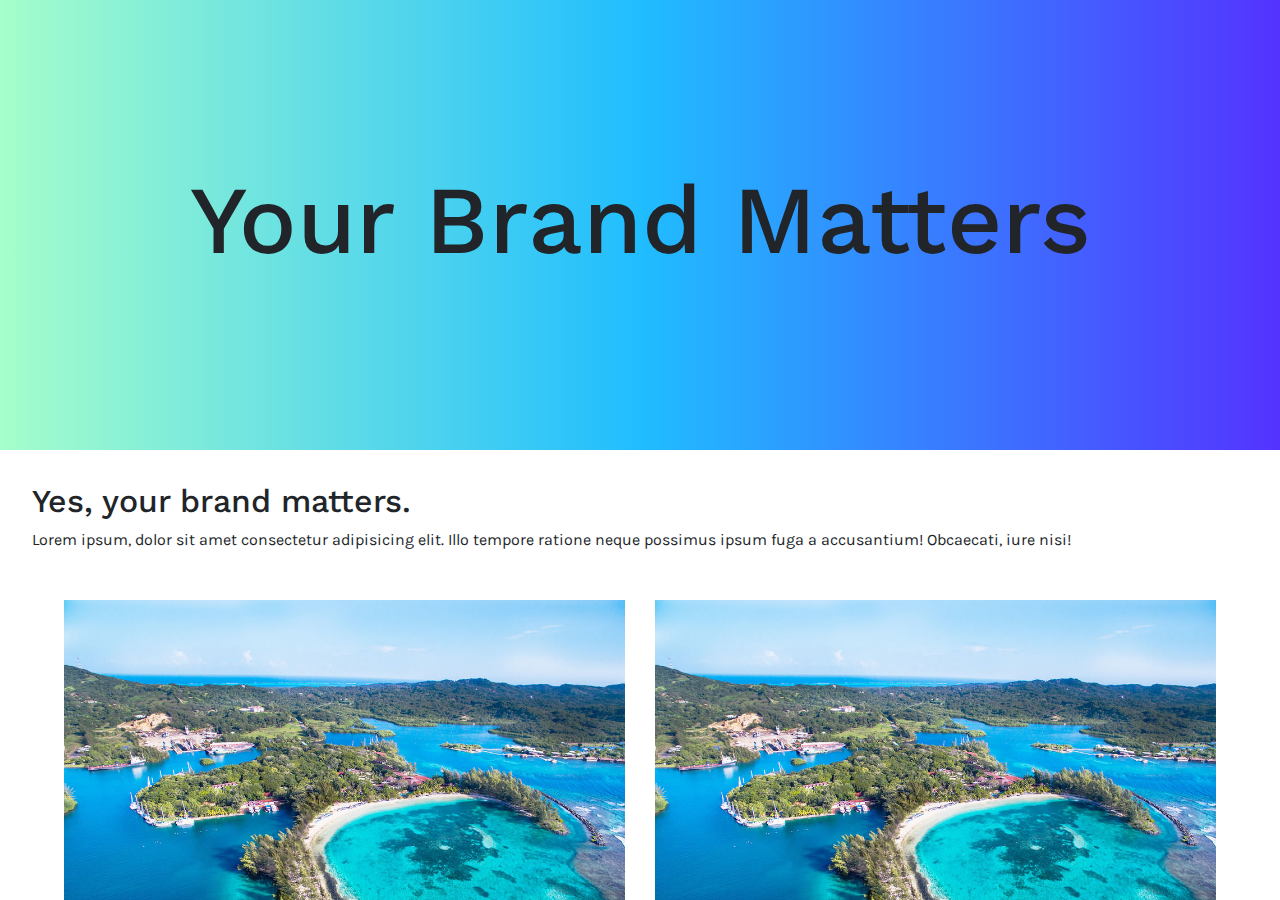
==== page1/index.html @ 9b417fc0 "Base Inicial" ====
<!DOCTYPE html>
<html lang="en">
    <head>
        <meta charset="UTF-8">
        <meta name="viewport" content="width=device-width, initial-scale=1.0">
        <meta http-equiv="X-UA-Compatible" content="ie=edge">

        <title>Grupo 7 Apps Vanguardia</title>

        <link rel="stylesheet" href="css/styles.css">
        <link rel="stylesheet" href="css/bootstrap.min.css">
    </head>
    <body>

        <div class="app">

            <div class="showcase">
                <div class="showcase-text">
                    <h1>Your Brand Matters</h1>
                </div>
            </div>

            <div class="content">
                <div class="content-title">
                    <h2>Yes, your brand matters.</h2>
                    <p>Lorem ipsum, dolor sit amet consectetur adipisicing elit.
                        Illo tempore ratione neque possimus ipsum fuga a
                        accusantium! Obcaecati, iure nisi!</p>
                </div>
                <div class="profiles">
                    <div class="row">
                        <div class="col-md-6">
                            <img src="img/roatan.jpg" alt="Roatan">
                            <h2>Brand Matters</h2>
                            <p>Lorem ipsum dolor sit amet, consectetur adipisicing elit. Velit iure beatae reprehenderit reiciendis eligendi illum unde nihil ratione ducimus atque?</p>
                        </div>
                        <div class="col-md-6">
                            <img src="img/roatan.jpg" alt="Roatan">
                        </div>
                    </div>
                    <br>
                    <div class="row">
                        <div class="col-md-6">
                            <img src="img/roatan.jpg" alt="Roatan">
                        </div>
                        <div class="col-md-6">
                            <img src="img/roatan.jpg" alt="Roatan">
                        </div>
                    </div>
                </div>
            </div>

        </div>

    </body>
</html>
---- page1/css/styles.css ----
@import url("https://fonts.googleapis.com/css?family=Karla:400,700|Work+Sans:800");

html ,body{
    margin: 0;
    padding: 0;
    font-family: "Karla", sans-serif!important;
}

.app{
    width: 100vw;
    height: 100vh;
    overflow-x: hidden;
}

h1,h2,h3,h4,h5{
    font-family: "Work Sans", sans-serif!important;
}

h1{
    font-size: 6em!important;
}

.showcase{
    display: table;

    background: #5433FF;  /* fallback for old browsers */
    background: -webkit-linear-gradient(to right, #A5FECB, #20BDFF, #5433FF);  /* Chrome 10-25, Safari 5.1-6 */
    background: linear-gradient(to right, #A5FECB, #20BDFF, #5433FF); /* W3C, IE 10+/ Edge, Firefox 16+, Chrome 26+, Opera 12+, Safari 7+ */

    width: 100%;
    height: 50%;
}

@media (max-width: 768px){
    .showcase{
        height: 100%;
    }
}

.showcase-text{
    text-align: center;
    display: table-cell;
    vertical-align: middle;
}

.content{
    margin: 2em;
}

.profiles{
    padding: 2em;
}

.profiles img{
    width: 100%;
}
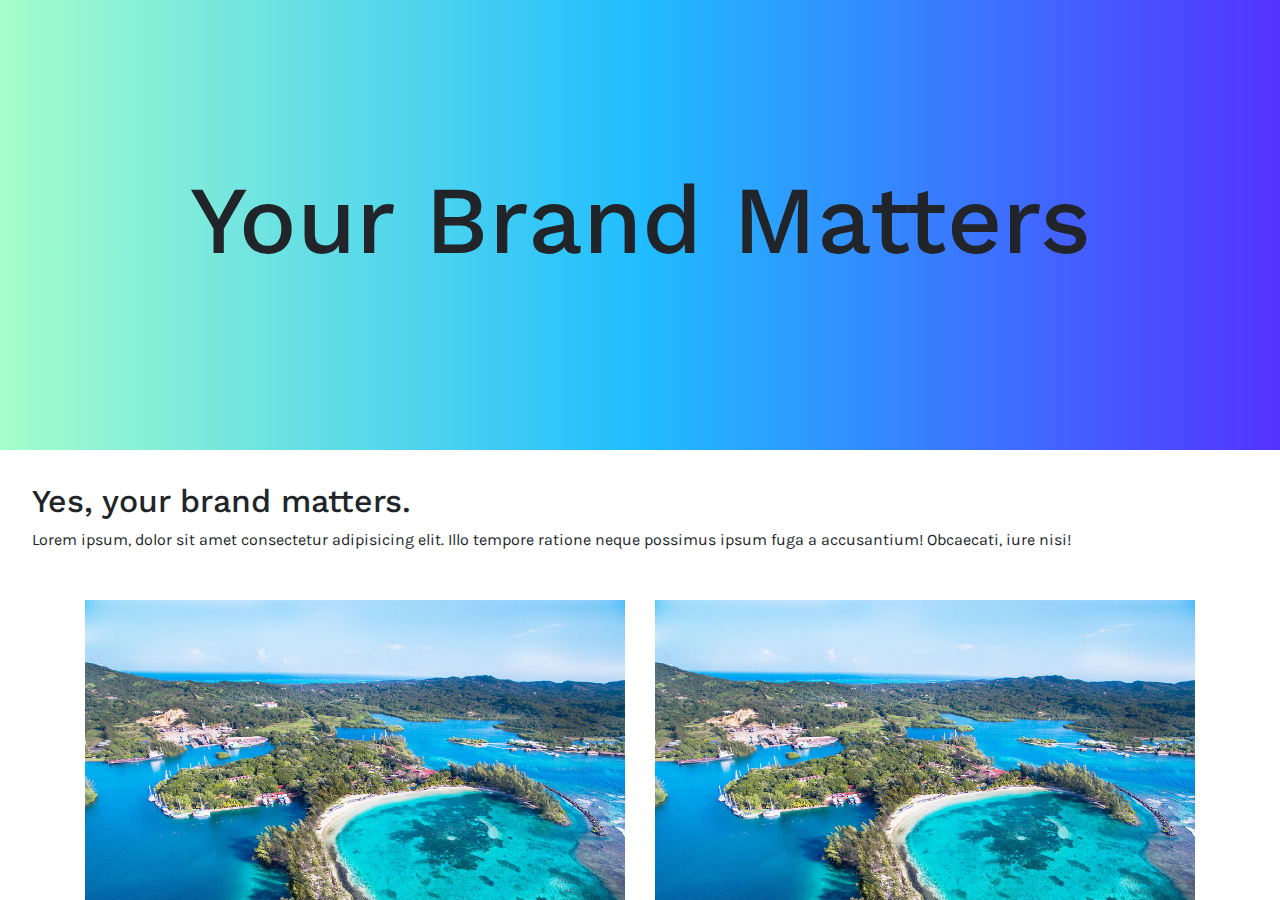
==== commit fc7b3726: "Base Inicial" ====
--- a/page1/index.html
+++ b/page1/index.html
@@ -28,23 +28,28 @@
                         accusantium! Obcaecati, iure nisi!</p>
                 </div>
                 <div class="profiles">
-                    <div class="row">
-                        <div class="col-md-6">
-                            <img src="img/roatan.jpg" alt="Roatan">
-                            <h2>Brand Matters</h2>
-                            <p>Lorem ipsum dolor sit amet, consectetur adipisicing elit. Velit iure beatae reprehenderit reiciendis eligendi illum unde nihil ratione ducimus atque?</p>
+                    <div class="container">
+                        <div class="row">
+                            <div class="col-md-6">
+                                <img src="img/roatan.jpg" alt="Roatan">
+                                <h2>Brand Matters</h2>
+                                <p>Lorem ipsum dolor sit amet, consectetur
+                                    adipisicing elit. Velit iure beatae
+                                    reprehenderit reiciendis eligendi illum unde
+                                    nihil ratione ducimus atque?</p>
+                            </div>
+                            <div class="col-md-6">
+                                <img src="img/roatan.jpg" alt="Roatan">
+                            </div>
                         </div>
-                        <div class="col-md-6">
-                            <img src="img/roatan.jpg" alt="Roatan">
-                        </div>
-                    </div>
-                    <br>
-                    <div class="row">
-                        <div class="col-md-6">
-                            <img src="img/roatan.jpg" alt="Roatan">
-                        </div>
-                        <div class="col-md-6">
-                            <img src="img/roatan.jpg" alt="Roatan">
+                        <br>
+                        <div class="row">
+                            <div class="col-md-6">
+                                <img src="img/roatan.jpg" alt="Roatan">
+                            </div>
+                            <div class="col-md-6">
+                                <img src="img/roatan.jpg" alt="Roatan">
+                            </div>
                         </div>
                     </div>
                 </div>
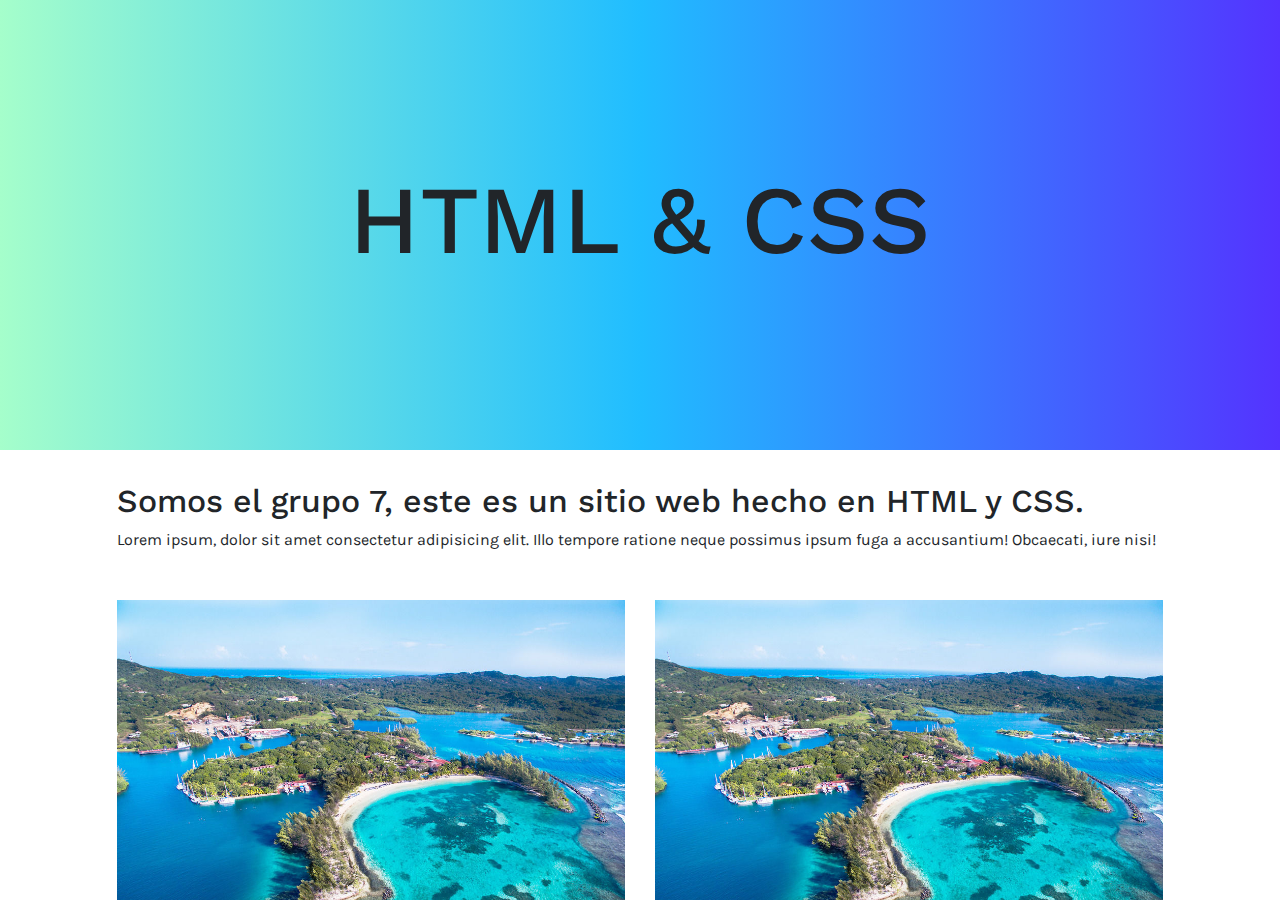
==== commit a4de5eec: "Base Inicial" ====
--- a/page1/index.html
+++ b/page1/index.html
@@ -16,19 +16,20 @@
 
             <div class="showcase">
                 <div class="showcase-text">
-                    <h1>Your Brand Matters</h1>
+                    <h1>HTML & CSS</h1>
                 </div>
             </div>
 
-            <div class="content">
-                <div class="content-title">
-                    <h2>Yes, your brand matters.</h2>
-                    <p>Lorem ipsum, dolor sit amet consectetur adipisicing elit.
-                        Illo tempore ratione neque possimus ipsum fuga a
-                        accusantium! Obcaecati, iure nisi!</p>
-                </div>
-                <div class="profiles">
-                    <div class="container">
+            <div class="container">
+                <div class="content">
+                    <div class="content-title">
+                        <h2>Somos el grupo 7, este es un sitio web hecho en HTML y CSS.</h2>
+                        <p>Lorem ipsum, dolor sit amet consectetur adipisicing
+                            elit.
+                            Illo tempore ratione neque possimus ipsum fuga a
+                            accusantium! Obcaecati, iure nisi!</p>
+                    </div>
+                    <div class="profiles">
                         <div class="row">
                             <div class="col-md-6">
                                 <img src="img/roatan.jpg" alt="Roatan">
@@ -40,15 +41,30 @@
                             </div>
                             <div class="col-md-6">
                                 <img src="img/roatan.jpg" alt="Roatan">
+                                <h2>Brand Matters</h2>
+                                <p>Lorem ipsum dolor sit amet, consectetur
+                                    adipisicing elit. Velit iure beatae
+                                    reprehenderit reiciendis eligendi illum unde
+                                    nihil ratione ducimus atque?</p>
                             </div>
                         </div>
                         <br>
                         <div class="row">
                             <div class="col-md-6">
                                 <img src="img/roatan.jpg" alt="Roatan">
+                                <h2>Brand Matters</h2>
+                                <p>Lorem ipsum dolor sit amet, consectetur
+                                    adipisicing elit. Velit iure beatae
+                                    reprehenderit reiciendis eligendi illum unde
+                                    nihil ratione ducimus atque?</p>
                             </div>
                             <div class="col-md-6">
                                 <img src="img/roatan.jpg" alt="Roatan">
+                                <h2>Brand Matters</h2>
+                                <p>Lorem ipsum dolor sit amet, consectetur
+                                    adipisicing elit. Velit iure beatae
+                                    reprehenderit reiciendis eligendi illum unde
+                                    nihil ratione ducimus atque?</p>
                             </div>
                         </div>
                     </div>
--- a/page1/css/styles.css
+++ b/page1/css/styles.css
@@ -47,8 +47,8 @@
     margin: 2em;
 }
 
-.profiles{
-    padding: 2em;
+.content-title{
+    padding-bottom: 2em;
 }
 
 .profiles img{
